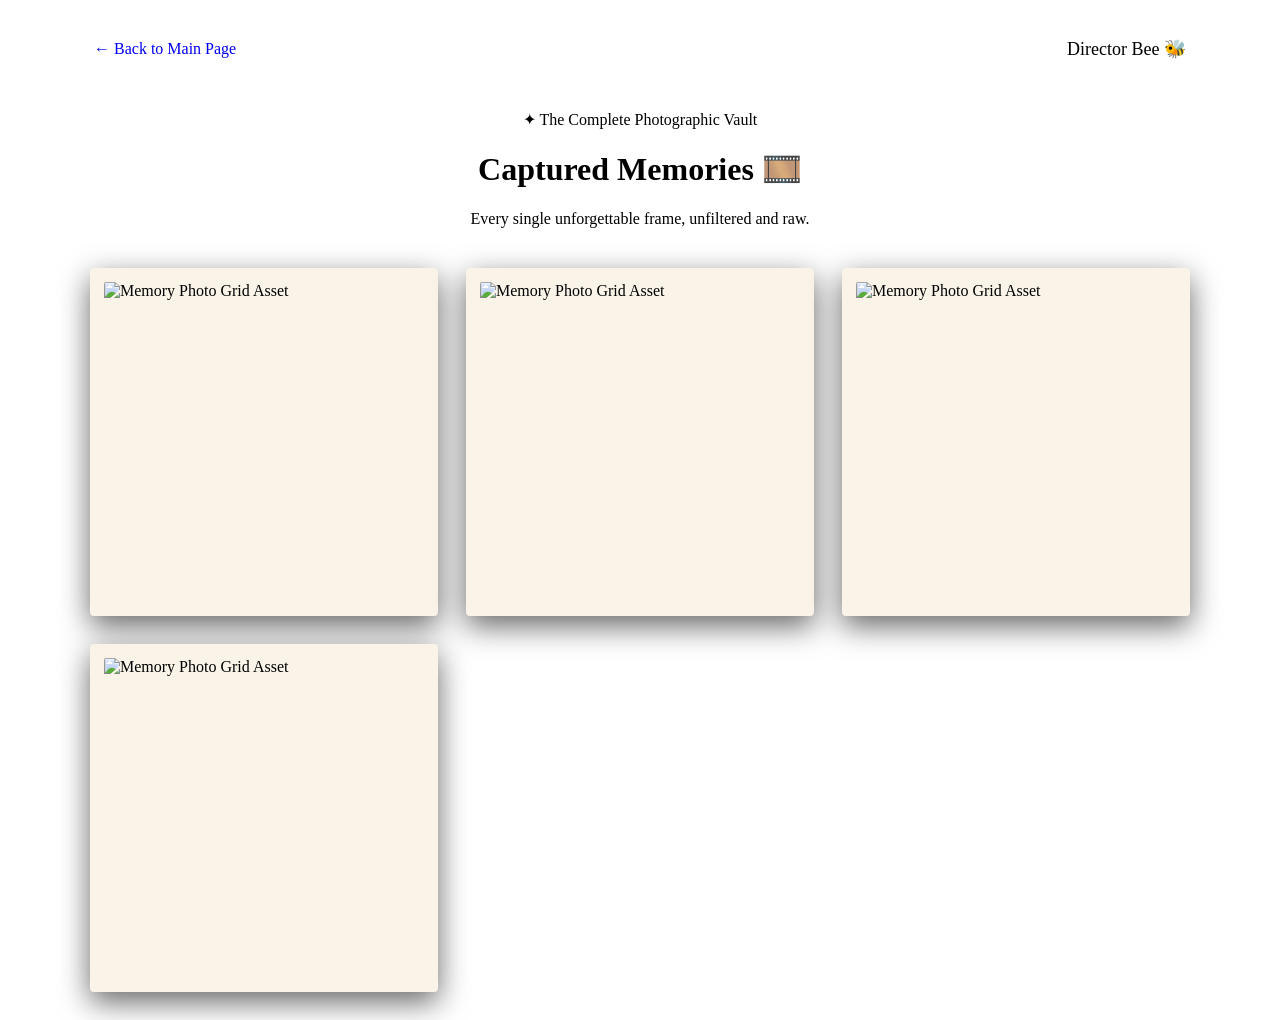
==== gallery.html @ 939d5297 "deployment commit" ====
<!DOCTYPE html>
<html lang="en">
<head>
  <meta charset="UTF-8" />
  <meta name="viewport" content="width=device-width, initial-scale=1.0" />
  <title>Director Bee's Photographic Archive 🎞️</title>
  <link rel="stylesheet" href="style.css" />
  <link rel="icon" type="image/svg+xml" href="images/favicon.svg" />
  <style>
    .gallery-body {
      background-color: var(--bg-base);
      color: var(--text-primary);
      min-height: 100vh;
      padding: 20px 16px;
    }
    .gallery-layout-wrapper {
      max-width: 1100px;
      margin: 0 auto;
    }
    
    .subpage-nav-header {
      display: flex;
      justify-content: space-between;
      align-items: center;
      margin-bottom: 40px;
      gap: 16px;
      padding: 10px 4px;
    }
    .btn-return {
      text-decoration: none;
      display: inline-flex;
      align-items: center;
      gap: 8px;
      white-space: nowrap;
    }

    .custom-masonry-grid {
      display: grid;
      grid-template-columns: repeat(auto-fill, minmax(260px, 1fr));
      gap: 28px;
      margin-top: 40px;
    }
    .archive-polaroid {
      background: #faf4e8;
      padding: 14px; 
      border-radius: 4px;
      box-shadow: 0 10px 30px rgba(0,0,0,0.6);
      transition: all 0.3s cubic-bezier(0.25, 0.46, 0.45, 0.94);
      cursor: zoom-in;
    }
    .archive-polaroid:hover {
      transform: translateY(-8px) scale(1.03) rotate(1deg);
      box-shadow: 0 20px 50px rgba(0,0,0,0.8), 0 0 25px var(--accent-glow);
    }
    .archive-polaroid img {
      width: 100%;
      aspect-ratio: 1;
      object-fit: cover;
      border-radius: 2px;
      display: block;
    }

    @media (max-width: 520px) {
      .subpage-nav-header {
        flex-direction: column;
        align-items: flex-start;
        gap: 12px;
      }
      .custom-masonry-grid {
        grid-template-columns: repeat(2, 1fr);
        gap: 12px;
        margin-top: 24px;
      }
      .archive-polaroid {
        padding: 8px;
      }
    }
  </style>
</head>
<body class="gallery-body">

  <div class="bg-orbs" aria-hidden="true">
    <div class="orb orb-2" style="top:20%; left:10%"></div>
    <div class="orb orb-3" style="bottom:15%; right:15%"></div>
  </div>

  <div class="gallery-layout-wrapper">
    <header class="subpage-nav-header">
      <a href="index.html" class="btn-ghost btn-return">
        ← Back to Main Page
      </a>
      <span class="name" style="font-family:'DM Serif Display',serif; color:var(--accent); font-size:18px;">Director Bee 🐝</span>
    </header>

    <div style="text-align:center;">
      <p class="section-label">✦ The Complete Photographic Vault</p>
      <h1 class="carousel-title">Captured <span class="gold">Memories</span> 🎞️</h1>
      <p class="carousel-subtitle">Every single unforgettable frame, unfiltered and raw.</p>
    </div>

    <main class="custom-masonry-grid">
      
      <div class="archive-polaroid">
        <img src="images/carousel1.jpg" alt="Memory Photo Grid Asset" />
      </div>

      <div class="archive-polaroid">
        <img src="images/carousel2.jpg" alt="Memory Photo Grid Asset" />
      </div>

      <div class="archive-polaroid">
        <img src="images/carousel3.jpg" alt="Memory Photo Grid Asset" />
      </div>

      <div class="archive-polaroid">
        <img src="images/carousel4.jpg" alt="Memory Photo Grid Asset" />
      </div>

      <div class="archive-polaroid">
        <img src="images/gallery5.jpg" alt="Memory Photo Grid Asset" onerror="this.parentElement.style.display='none'" />
      </div>

      <div class="archive-polaroid">
        <img src="images/gallery6.jpg" alt="Memory Photo Grid Asset" onerror="this.parentElement.style.display='none'" />
      </div>

    </main>
  </div>

  <div id="gallery-lightbox" style="position: fixed; inset: 0; z-index: 9000; background: rgba(0, 0, 0, 0.94); backdrop-filter: blur(25px); display: none; align-items: center; justify-content: center; padding: 24px; cursor: zoom-out;">
    <button id="gallery-lightbox-close" style="position: absolute; top: 24px; right: 24px; width: 44px; height: 44px; border-radius: 50%; background: var(--bg-raised); border: 1px solid var(--glass-border); color: var(--text-primary); font-size: 20px; cursor: pointer; display: flex; align-items: center; justify-content: center;">✕</button>
    <img id="gallery-lightbox-img" src="" alt="Expanded View Asset" style="max-width: 90vw; max-height: 90vh; object-fit: contain; border-radius: var(--radius-md); border: 1px solid var(--glass-border); box-shadow: 0 24px 80px rgba(0,0,0,0.95);" />
  </div>

  <script>
    const box = document.getElementById("gallery-lightbox");
    const boxImg = document.getElementById("gallery-lightbox-img");
    const boxClose = document.getElementById("gallery-lightbox-close");

    document.querySelectorAll(".archive-polaroid img").forEach(img => {
      img.addEventListener("click", () => {
        boxImg.src = img.src;
        box.style.display = "flex";
        document.body.style.overflow = "hidden";
      });
    });

    function cleanClose() {
      box.style.display = "none";
      boxImg.src = "";
      document.body.style.overflow = "";
    }

    boxClose.addEventListener("click", cleanClose);
    box.addEventListener("click", (e) => { if (e.target === box) cleanClose(); });
    document.addEventListener("keydown", (e) => { if (e.key === "Escape") cleanClose(); });
  </script>
</body>
</html>
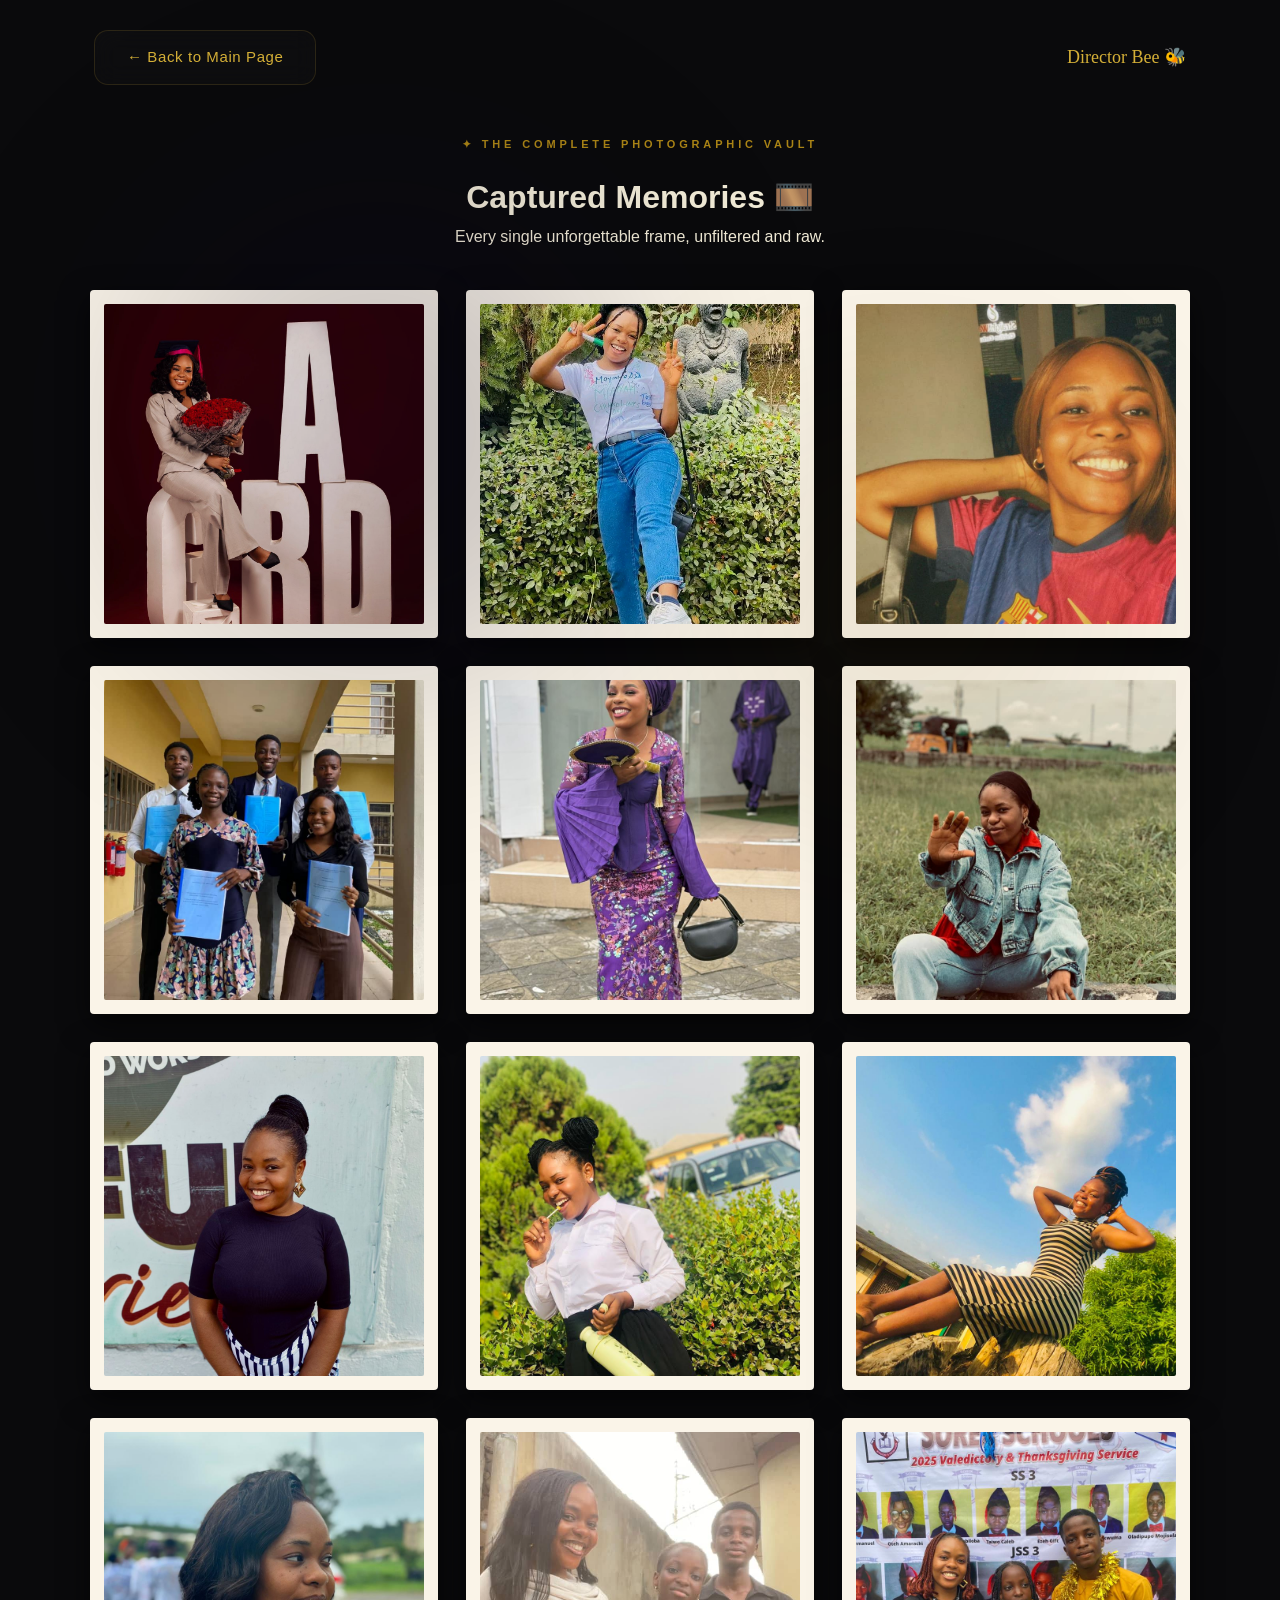
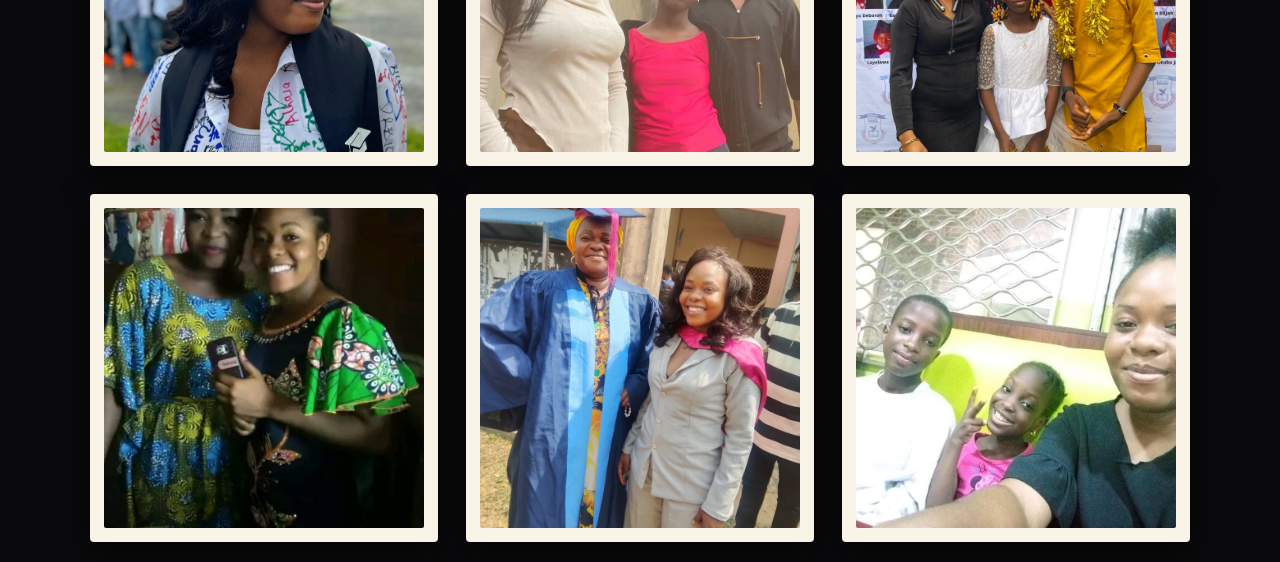
==== commit 79fae510: "feat : added the picrures for the gallery" ====
--- a/gallery.html
+++ b/gallery.html
@@ -103,20 +103,64 @@
     <main class="custom-masonry-grid">
       
       <div class="archive-polaroid">
-        <img src="images/carousel1.jpg" alt="Memory Photo Grid Asset" />
-      </div>
-
-      <div class="archive-polaroid">
-        <img src="images/carousel2.jpg" alt="Memory Photo Grid Asset" />
-      </div>
-
-      <div class="archive-polaroid">
-        <img src="images/carousel3.jpg" alt="Memory Photo Grid Asset" />
-      </div>
-
-      <div class="archive-polaroid">
-        <img src="images/carousel4.jpg" alt="Memory Photo Grid Asset" />
-      </div>
+  <img src="images/1.jpeg" alt="Memory Photo Grid Asset" />
+</div>
+
+<div class="archive-polaroid">
+  <img src="images/2.jpeg" alt="Memory Photo Grid Asset" />
+</div>
+
+<div class="archive-polaroid">
+  <img src="images/3.jpeg" alt="Memory Photo Grid Asset" />
+</div>
+
+<div class="archive-polaroid">
+  <img src="images/4.jpeg" alt="Memory Photo Grid Asset" />
+</div>
+
+<div class="archive-polaroid">
+  <img src="images/5.jpeg" alt="Memory Photo Grid Asset" />
+</div>
+
+<div class="archive-polaroid">
+  <img src="images/6.jpeg" alt="Memory Photo Grid Asset" />
+</div>
+
+<div class="archive-polaroid">
+  <img src="images/7.jpeg" alt="Memory Photo Grid Asset" />
+</div>
+
+<div class="archive-polaroid">
+  <img src="images/8.jpeg" alt="Memory Photo Grid Asset" />
+</div>
+
+<div class="archive-polaroid">
+  <img src="images/9.jpeg" alt="Memory Photo Grid Asset" />
+</div>
+
+<div class="archive-polaroid">
+  <img src="images/10.jpeg" alt="Memory Photo Grid Asset" />
+</div>
+
+<div class="archive-polaroid">
+  <img src="images/11.jpeg" alt="Memory Photo Grid Asset" />
+</div>
+
+<div class="archive-polaroid">
+  <img src="images/12.jpeg" alt="Memory Photo Grid Asset" />
+</div>
+
+<div class="archive-polaroid">
+  <img src="images/13.jpeg" alt="Memory Photo Grid Asset" />
+</div>
+
+<div class="archive-polaroid">
+  <img src="images/14.jpeg" alt="Memory Photo Grid Asset" />
+</div>
+
+<div class="archive-polaroid">
+  <img src="images/15.jpeg" alt="Memory Photo Grid Asset" />
+</div>
 
       <div class="archive-polaroid">
         <img src="images/gallery5.jpg" alt="Memory Photo Grid Asset" onerror="this.parentElement.style.display='none'" />
--- a/style.css
+++ b/style.css
@@ -0,0 +1,953 @@
+/* ============================================================
+   style.css — Director Bee's Birthday Site | Luxury Edition
+   ============================================================ */
+
+@import url('https://fonts.googleapis.com/css2?family=DM+Serif+Display:ital@0;1&family=DM+Sans:ital,opsz,wght@0,9..40,300;0,9..40,400;0,9..40,500;0,9..40,600;1,9..40,300&display=swap');
+
+/* ─── Design Tokens ─────────────────────────────────────────── */
+:root {
+  --bg-base:       #0a0a0c;
+  --bg-surface:    #111116;
+  --bg-raised:     #181822;
+  --accent:        #d4af37;
+  --accent-dim:    #aa8416;
+  --accent-glow:   rgba(212, 175, 55, 0.3);
+  --accent-soft:   rgba(212, 175, 55, 0.08);
+  --glass-bg:      rgba(255, 255, 255, 0.02);
+  --glass-border:  rgba(212, 175, 55, 0.15);
+  --text-primary:  #f0ead6;
+  --text-muted:    rgba(240, 234, 214, 0.6);
+  --text-faint:    rgba(240, 234, 214, 0.35);
+  --radius-sm:     8px;
+  --radius-md:     14px;
+  --radius-lg:     24px;
+  --radius-xl:     36px;
+  --transition:    0.4s cubic-bezier(0.16, 1, 0.3, 1);
+  --shadow-gold:   0 12px 40px rgba(0, 0, 0, 0.7), 
+                   0 0 30px rgba(212, 175, 55, 0.05);
+  --shadow-deep:   0 30px 90px rgba(0, 0, 0, 0.85);
+}
+
+/* ─── Reset & Base ───────────────────────────────────────────── */
+*, *::before, *::after { box-sizing: border-box; margin: 0; padding: 0; }
+
+html { scroll-behavior: smooth; font-size: 16px; background-color: var(--bg-base); }
+
+body {
+  font-family: 'DM Sans', sans-serif;
+  background-color: var(--bg-base);
+  color: var(--text-primary);
+  overflow-x: hidden;
+  line-height: 1.65;
+  -webkit-font-smoothing: antialiased;
+}
+
+/* ─── Background Orbs ───────────────────────────────────────── */
+.bg-orbs {
+  position: fixed;
+  inset: 0;
+  pointer-events: none;
+  z-index: 0;
+  overflow: hidden;
+}
+
+.orb {
+  position: absolute;
+  border-radius: 50%;
+  filter: blur(120px);
+  opacity: 0.15;
+  animation: orbPulse 10s ease-in-out infinite alternate;
+}
+
+.orb-1 {
+  width: 600px; height: 600px;
+  background: radial-gradient(circle, #d4af37 0%, #442a00 70%, transparent 100%);
+  top: -200px; left: -150px;
+  animation-delay: 0s;
+}
+
+.orb-2 {
+  width: 500px; height: 500px;
+  background: radial-gradient(circle, #1c113a 0%, #07031c 60%, transparent 100%);
+  bottom: -100px; right: -100px;
+  animation-delay: -3s;
+  opacity: 0.22;
+}
+
+.orb-3 {
+  width: 400px; height: 400px;
+  background: radial-gradient(circle, #aa8416 0%, #2b1d00 70%, transparent 100%);
+  top: 45%; left: 55%;
+  animation-delay: -6s;
+  opacity: 0.1;
+}
+
+@keyframes orbPulse {
+  from { transform: scale(1) translate(0, 0); opacity: 0.12; }
+  to   { transform: scale(1.15) translate(30px, -30px); opacity: 0.22; }
+}
+
+/* ─── Background Text Depth Layer ───────────────────────────── */
+.bg-depth-text {
+  position: fixed;
+  inset: 0;
+  pointer-events: none;
+  z-index: 0;
+  display: flex;
+  align-items: center;
+  justify-content: center;
+  font-family: 'DM Serif Display', serif;
+  font-size: clamp(100px, 25vw, 320px);
+  color: rgba(212, 175, 55, 0.012);
+  white-space: nowrap;
+  user-select: none;
+  letter-spacing: 0.15em;
+}
+
+/* ─── Canvas Layers ──────────────────────────────────────────── */
+#confetti-canvas,
+#cake-confetti-canvas,
+#puzzle-confetti-canvas {
+  position: fixed;
+  inset: 0;
+  pointer-events: none;
+  z-index: 9999;
+}
+
+/* ─── Side Indicator Dots ────────────────────────────────────── */
+#side-dots {
+  position: fixed;
+  right: 28px;
+  top: 50%;
+  transform: translateY(-50%);
+  z-index: 200;
+  display: flex;
+  flex-direction: column;
+  gap: 14px;
+  opacity: 0;
+  transition: opacity 0.5s var(--transition);
+}
+
+#side-dots.visible { opacity: 1; }
+
+.dot {
+  width: 8px; height: 8px;
+  border-radius: 50%;
+  background: var(--text-faint);
+  border: 1px solid var(--glass-border);
+  cursor: pointer;
+  transition: all 0.3s cubic-bezier(0.34, 1.56, 0.64, 1);
+}
+
+.dot.active {
+  background: var(--accent);
+  box-shadow: 0 0 14px var(--accent), 0 0 4px var(--accent);
+  transform: scale(1.5);
+}
+
+/* ─── Navigation & Subpage Header Layout (Mobile Crash Fixes) ── */
+.subpage-header {
+  display: flex;
+  align-items: center;
+  justify-content: space-between;
+  padding: 24px 40px;
+  background: rgba(10, 10, 12, 0.6);
+  backdrop-filter: blur(20px);
+  -webkit-backdrop-filter: blur(20px);
+  border-bottom: 1px solid var(--glass-border);
+  position: relative;
+  z-index: 110;
+  gap: 20px;
+  width: 100%;
+}
+
+.subpage-header .back-btn {
+  font-family: 'DM Sans', sans-serif;
+  font-size: 14px;
+  font-weight: 500;
+  color: var(--text-muted);
+  text-decoration: none;
+  display: inline-flex;
+  align-items: center;
+  gap: 8px;
+  transition: color 0.3s, transform 0.3s;
+  white-space: nowrap;
+}
+
+.subpage-header .back-btn:hover {
+  color: var(--accent);
+  transform: translateX(-2px);
+}
+
+.subpage-header .director-title {
+  font-family: 'DM Serif Display', serif;
+  font-size: clamp(18px, 3vw, 24px);
+  color: var(--accent);
+  text-align: right;
+  letter-spacing: 0.02em;
+  overflow: hidden;
+  text-overflow: ellipsis;
+  white-space: nowrap;
+}
+
+/* ─── Screen 1: Landing Gift Box ────────────────────────────── */
+#screen-landing {
+  position: fixed;
+  inset: 0;
+  z-index: 500;
+  display: flex;
+  align-items: center;
+  justify-content: center;
+  background: #060608;
+  flex-direction: column;
+  gap: 40px;
+  transition: transform 1.1s cubic-bezier(0.85, 0, 0.15, 1), opacity 0.8s ease;
+}
+
+#screen-landing.slide-out {
+  transform: translateY(-100vh);
+  opacity: 0;
+  pointer-events: none;
+}
+
+.landing-title {
+  font-family: 'DM Serif Display', serif;
+  font-size: clamp(36px, 6vw, 64px);
+  color: var(--accent);
+  text-shadow: 0 0 40px rgba(212, 175, 55, 0.25);
+  letter-spacing: -0.01em;
+  text-align: center;
+}
+
+.gift-box-wrap {
+  display: flex;
+  flex-direction: column;
+  align-items: center;
+  gap: 28px;
+  animation: floatGift 3.5s ease-in-out infinite alternate;
+}
+
+@keyframes floatGift {
+  from { transform: translateY(0); }
+  to   { transform: translateY(-20px); }
+}
+
+.gift-box {
+  position: relative;
+  width: 170px;
+  height: 150px;
+  filter: drop-shadow(0 20px 50px rgba(212, 175, 55, 0.15));
+}
+
+.gift-body {
+  position: absolute;
+  bottom: 0; left: 0; right: 0;
+  height: 95px;
+  background: linear-gradient(145deg, #18140e, #090806);
+  border: 1.5px solid var(--accent-dim);
+  border-radius: 0 0 10px 10px;
+  overflow: hidden;
+}
+
+.gift-body::before {
+  content: '';
+  position: absolute;
+  top: 0; bottom: 0; left: 50%;
+  transform: translateX(-50%);
+  width: 26px;
+  background: linear-gradient(135deg, var(--accent), var(--accent-dim));
+  box-shadow: 0 0 20px var(--accent-glow);
+}
+
+.gift-lid {
+  position: absolute;
+  top: 0; left: -6px; right: -6px;
+  height: 54px;
+  background: linear-gradient(145deg, #241d12, #100d08);
+  border: 1.5px solid var(--accent);
+  border-radius: 8px 8px 0 0;
+  box-shadow: 0 6px 25px rgba(0,0,0,0.6);
+}
+
+.gift-lid::before {
+  content: '';
+  position: absolute;
+  top: 0; bottom: 0; left: 50%;
+  transform: translateX(-50%);
+  width: 26px;
+  background: linear-gradient(135deg, var(--accent), var(--accent-dim));
+}
+
+.gift-bow {
+  position: absolute;
+  top: -24px; left: 50%;
+  transform: translateX(-50%);
+  display: flex;
+}
+
+.bow-left, .bow-right {
+  width: 38px; height: 30px;
+  border-radius: 50% 50% 0 50%;
+  background: linear-gradient(135deg, var(--accent), var(--accent-dim));
+  box-shadow: 0 0 14px var(--accent-glow);
+}
+
+.bow-right {
+  border-radius: 50% 50% 50% 0;
+  transform: scaleX(-1);
+  margin-left: -5px;
+}
+
+.gift-tagline {
+  font-family: 'DM Serif Display', serif;
+  font-size: clamp(20px, 3.5vw, 28px);
+  color: var(--text-primary);
+  text-align: center;
+  letter-spacing: 0.02em;
+}
+
+.gift-tagline span {
+  color: var(--accent);
+  text-shadow: 0 0 20px var(--accent-glow);
+}
+
+/* ─── Buttons & Action Links ─────────────────────────────────── */
+.btn-primary {
+  display: inline-flex;
+  align-items: center;
+  justify-content: center;
+  gap: 10px;
+  padding: 16px 38px;
+  background: linear-gradient(135deg, var(--accent), var(--accent-dim));
+  color: #0d0d11;
+  font-family: 'DM Sans', sans-serif;
+  font-size: 15px;
+  font-weight: 600;
+  border: none;
+  border-radius: var(--radius-md);
+  cursor: pointer;
+  letter-spacing: 0.03em;
+  box-shadow: 0 6px 24px rgba(212, 175, 55, 0.25);
+  transition: all 0.3s cubic-bezier(0.16, 1, 0.3, 1);
+  text-decoration: none;
+}
+
+.btn-primary:hover {
+  transform: translateY(-3px);
+  box-shadow: 0 12px 35px rgba(212, 175, 55, 0.4);
+}
+
+.btn-primary:active { transform: translateY(-1px); }
+
+.btn-ghost {
+  display: inline-flex;
+  align-items: center;
+  justify-content: center;
+  gap: 10px;
+  padding: 14px 32px;
+  background: var(--glass-bg);
+  color: var(--accent);
+  font-family: 'DM Sans', sans-serif;
+  font-size: 15px;
+  font-weight: 500;
+  border: 1px solid var(--glass-border);
+  border-radius: var(--radius-md);
+  cursor: pointer;
+  letter-spacing: 0.04em;
+  transition: all 0.3s var(--transition);
+  backdrop-filter: blur(12px);
+  -webkit-backdrop-filter: blur(12px);
+  text-decoration: none;
+}
+
+.btn-ghost:hover {
+  background: var(--accent-soft);
+  border-color: var(--accent);
+  box-shadow: 0 0 25px var(--accent-glow);
+  transform: translateY(-2px);
+}
+
+/* ─── Main Scroll Container ──────────────────────────────────── */
+#main-content { position: relative; z-index: 10; display: none; }
+#main-content.visible { display: block; }
+
+/* ─── Screen 2: Celebration Hero ─────────────────────────────── */
+#section-hero {
+  min-height: 100vh;
+  display: flex;
+  flex-direction: column;
+  align-items: center;
+  justify-content: center;
+  text-align: center;
+  padding: 60px 24px;
+}
+
+.hero-eyebrow {
+  font-size: 12px;
+  font-weight: 600;
+  letter-spacing: 0.3em;
+  text-transform: uppercase;
+  color: var(--accent);
+  margin-bottom: 24px;
+  opacity: 0;
+  animation: fadeUp 1s 0.2s forwards;
+}
+
+.hero-title {
+  font-family: 'DM Serif Display', serif;
+  font-size: clamp(46px, 10vw, 105px);
+  line-height: 1.02;
+  color: var(--text-primary);
+  margin-bottom: 16px;
+  opacity: 0;
+  animation: fadeUp 1.2s 0.4s forwards;
+}
+
+.hero-title .gold { 
+  color: var(--accent); 
+  background: linear-gradient(135deg, #fff 10%, var(--accent) 60%, var(--accent-dim) 100%);
+  -webkit-background-clip: text;
+  -webkit-text-fill-color: transparent;
+}
+
+.hero-subtitle {
+  font-family: 'DM Serif Display', serif;
+  font-size: clamp(18px, 3.5vw, 30px);
+  font-style: italic;
+  color: var(--text-muted);
+  margin-bottom: 54px;
+  opacity: 0;
+  animation: fadeUp 1.2s 0.6s forwards;
+}
+
+.hero-subtitle span { color: var(--accent); font-style: normal; }
+
+#begin-journey-btn { opacity: 0; animation: fadeUp 1.2s 0.8s forwards; }
+
+@keyframes fadeUp {
+  from { opacity: 0; transform: translateY(40px); }
+  to   { opacity: 1; transform: translateY(0); }
+}
+
+/* ─── Timeline Sections Base ─────────────────────────────────── */
+.timeline-section {
+  min-height: 100vh;
+  display: flex;
+  align-items: center;
+  justify-content: center;
+  padding: 100px 24px;
+  position: relative;
+}
+
+.section-label {
+  font-size: 11px;
+  font-weight: 600;
+  letter-spacing: 0.35em;
+  text-transform: uppercase;
+  color: var(--accent-dim);
+  margin-bottom: 18px;
+}
+
+/* ─── Glass Card ─────────────────────────────────────────────── */
+.glass-card {
+  background: var(--glass-bg);
+  border: 1px solid var(--glass-border);
+  border-radius: var(--radius-lg);
+  padding: 54px;
+  backdrop-filter: blur(20px);
+  -webkit-backdrop-filter: blur(20px);
+  box-shadow: var(--shadow-gold);
+  position: relative;
+}
+
+.glass-card::before {
+  content: '';
+  position: absolute;
+  top: 0; left: 0; right: 0;
+  height: 1px;
+  background: linear-gradient(90deg, transparent, rgba(212, 175, 55, 0.3), transparent);
+}
+
+/* ─── Screen 3: Dedication ───────────────────────────────────── */
+.dedication-inner { max-width: 740px; width: 100%; }
+
+.dedication-quote-mark {
+  font-family: 'DM Serif Display', serif;
+  font-size: 130px;
+  line-height: 0.5;
+  color: var(--accent);
+  opacity: 0.15;
+  display: block;
+  margin-bottom: -10px;
+}
+
+.dedication-title {
+  font-family: 'DM Serif Display', serif;
+  font-size: clamp(30px, 4.5vw, 48px);
+  margin-bottom: 28px;
+}
+
+.dedication-body p {
+  font-size: 17px;
+  line-height: 1.9;
+  color: var(--text-muted);
+  margin-bottom: 22px;
+}
+
+.dedication-body p:last-child { margin-bottom: 0; }
+.dedication-body .highlight { color: var(--accent); font-weight: 500; }
+
+.dedication-sign {
+  margin-top: 36px;
+  padding-top: 24px;
+  border-top: 1px solid var(--glass-border);
+  font-family: 'DM Serif Display', serif;
+  font-style: italic;
+  font-size: 22px;
+  color: var(--accent);
+}
+
+/* ─── Screen 4: Candle Cake Layer System (Layer Interaction Fix) */
+#section-cake { flex-direction: column; gap: 32px; }
+
+.cake-instruction {
+  text-align: center;
+  font-size: 15px;
+  color: var(--text-muted);
+  letter-spacing: 0.02em;
+}
+
+.cake-wrapper {
+  position: relative;
+  user-select: none;
+  margin-top: 70px; /* Enhanced headroom clearance for candles */
+  z-index: 10; /* Set distinct root stacking layer */
+  transition: transform 0.3s cubic-bezier(0.175, 0.885, 0.32, 1.275);
+}
+
+.cake-wrapper:hover { transform: scale(1.03); }
+
+.cake-tier {
+  position: relative;
+  border-radius: 14px 14px 0 0;
+  z-index: 5;
+}
+
+.cake-tier-3 {
+  width: 310px; height: 75px;
+  background: linear-gradient(160deg, #241707, #130c05);
+  border: 1px solid rgba(212, 175, 55, 0.3);
+  border-bottom: none;
+  margin: 0 auto;
+}
+
+.cake-tier-2 {
+  width: 230px; height: 65px;
+  background: linear-gradient(160deg, #1b1105, #0f0a04);
+  border: 1px solid rgba(212, 175, 55, 0.25);
+  border-bottom: none;
+  margin: 0 auto;
+}
+
+.cake-tier-1 {
+  width: 150px; height: 55px;
+  background: linear-gradient(160deg, #201507, #110b04);
+  border: 1px solid rgba(212, 175, 55, 0.4);
+  border-bottom: none;
+  margin: 0 auto;
+  overflow: visible; /* Changed from hidden to visible */
+}
+
+.cake-tier-2, .cake-tier-3 {
+  overflow: hidden;
+}
+
+.cake-plate {
+  width: 340px; height: 22px;
+  background: linear-gradient(135deg, var(--accent-dim), #644a0b);
+  border-radius: 0 0 40px 40px;
+  margin: 0 auto;
+  z-index: 4;
+  box-shadow: 0 10px 30px rgba(212, 175, 55, 0.15);
+}
+
+.cake-tier::after {
+  content: '';
+  position: absolute;
+  inset: 0;
+  background: repeating-linear-gradient(-45deg, transparent, transparent 18px, rgba(212, 175, 55, 0.04) 18px, rgba(212, 175, 55, 0.04) 20px);
+}
+
+.cake-frosting {
+  height: 12px;
+  background: linear-gradient(90deg, 
+    transparent 0%, var(--accent) 15%, var(--accent-dim) 25%, 
+    transparent 35%, var(--accent) 50%, var(--accent-dim) 60%, 
+    transparent 70%, var(--accent) 85%, transparent 100%);
+  opacity: 0.65;
+  position: absolute;
+  top: -4px; left: 0; right: 0;
+}
+
+/* Floating Click Interactive Candle Row */
+.candles-row {
+  display: flex;
+  justify-content: center;
+  gap: 12px;
+  position: absolute;
+  top: -55px; /* Sits perfectly resting onto the top tier rim bounds */
+  left: 50%;
+  transform: translateX(-50%);
+  width: 100%;
+  z-index: 40; /* High stack prioritizes mouse pointer inputs smoothly */
+  pointer-events: none; /* Passes empty airspace clicks downwards */
+}
+
+.candle {
+  display: flex;
+  flex-direction: column;
+  align-items: center;
+  gap: 2px;
+  cursor: pointer;
+  pointer-events: auto; /* Safely claims local click hits */
+  position: relative;
+  z-index: 45;
+}
+
+.candle-stick {
+  width: 8px; height: 38px;
+  background: linear-gradient(180deg, #d4af37, #7c6016);
+  border-radius: 2px 2px 0 0;
+  position: relative;
+}
+
+.candle-flame {
+  width: 14px; height: 22px;
+  position: relative;
+  transition: opacity 0.4s cubic-bezier(0.16, 1, 0.3, 1), transform 0.4s;
+}
+
+.flame-inner {
+  position: absolute;
+  bottom: 0; left: 50%;
+  transform: translateX(-50%);
+  width: 8px; height: 16px;
+  background: radial-gradient(ellipse at 50% 80%, #ffffff, #ffd54f, #ff9800, transparent);
+  border-radius: 50% 50% 40% 40%;
+  animation: flicker 0.12s ease-in-out infinite alternate;
+}
+
+.flame-outer {
+  position: absolute;
+  bottom: -2px; left: 50%;
+  transform: translateX(-50%);
+  width: 14px; height: 22px;
+  background: radial-gradient(ellipse at 50% 80%, rgba(255,210,80,0.6), rgba(255,80,10,0.2), transparent);
+  border-radius: 50% 50% 40% 40%;
+  animation: flicker 0.18s ease-in-out infinite alternate-reverse;
+  filter: blur(1px);
+}
+
+.candle-flame.extinguished {
+  opacity: 0 !important;
+  transform: scale(0.4);
+  pointer-events: none;
+}
+
+@keyframes flicker {
+  from { transform: translateX(-50%) scaleX(1) rotate(-1deg); }
+  to   { transform: translateX(-50%) scaleX(0.9) rotate(1deg); }
+}
+
+.cake-status {
+  text-align: center;
+  font-family: 'DM Serif Display', serif;
+  font-size: 24px;
+  color: var(--accent);
+  margin-top: 12px;
+}
+
+/* ─── Screen 5: Stacked Compact Hype Feed Summary ───────────── */
+#section-feed { align-items: center; }
+.feed-inner { max-width: 640px; width: 100%; }
+.feed-header { text-align: center; margin-bottom: 36px; }
+
+.mini-feed-container {
+  display: flex;
+  flex-direction: column;
+  gap: 12px;
+}
+
+.mini-feed-container .wish-card {
+  transform: scale(1);
+  transition: transform 0.3s cubic-bezier(0.16, 1, 0.3, 1), background-color 0.3s;
+  border-radius: var(--radius-sm);
+}
+
+.mini-feed-container .wish-card:hover {
+  transform: translateX(4px);
+  background: rgba(255, 255, 255, 0.05);
+  border-color: rgba(212, 175, 55, 0.3);
+}
+
+.wish-card {
+  background: #121218;
+  border: 1px solid var(--glass-border);
+  border-radius: var(--radius-lg);
+  padding: 24px;
+  box-shadow: 0 4px 20px rgba(0,0,0,0.4);
+}
+
+.wish-header { display: flex; align-items: center; gap: 14px; }
+
+.wish-avatar {
+  width: 44px; height: 44px;
+  border-radius: 50%;
+  object-fit: cover;
+  border: 1.5px solid var(--glass-border);
+  background: var(--bg-raised);
+}
+
+.wish-avatar-fallback {
+  width: 44px; height: 44px;
+  border-radius: 50%;
+  background: var(--bg-raised);
+  border: 1.5px solid var(--glass-border);
+  display: flex; align-items: center; justify-content: center;
+}
+
+.wish-name { font-size: 16px; font-weight: 600; color: var(--text-primary); }
+.wish-time { font-size: 12px; color: var(--text-faint); }
+.wish-message { font-size: 15px; color: var(--text-muted); margin-top: 14px; white-space: pre-wrap; }
+
+.feed-loading { display: flex; align-items: center; gap: 12px; color: var(--text-muted); padding: 20px 0; }
+.spinner { width: 20px; height: 20px; border: 2px solid var(--glass-border); border-top-color: var(--accent); border-radius: 50%; animation: spin 0.8s linear infinite; }
+@keyframes spin { to { transform: rotate(360deg); } }
+
+/* FIX: Container masking and smooth fade-out blur system */
+.feed-blur-wrapper {
+  position: relative;
+  max-height: 520px; /* Limits the view height for about 10 small cards */
+  overflow: hidden;
+}
+
+.feed-bottom-blur {
+  position: absolute;
+  bottom: 0;
+  left: 0;
+  right: 0;
+  height: 120px;
+  background: linear-gradient(to top, var(--bg-base) 15%, transparent 100%);
+  pointer-events: none; /* Allows interactions underneath if needed */
+  z-index: 2;
+}
+
+/* ─── Screen 6: Polaroid Carousel Summary (Premium Overhaul) ── */
+#section-carousel { flex-direction: column; gap: 40px; overflow: hidden; padding: 100px 0; }
+.carousel-track-wrap { width: 100%; overflow: hidden; position: relative; }
+.carousel-track { display: flex; gap: 32px; padding: 20px 60px; transition: transform 0.6s cubic-bezier(0.16, 1, 0.3, 1); }
+
+.polaroid {
+  flex: 0 0 260px;
+  background: #fbf9f4;
+  padding: 14px 14px 44px 14px;
+  border-radius: 2px;
+  box-shadow: 0 15px 35px rgba(0,0,0,0.65);
+  transform: rotate(var(--tilt, 0deg));
+  transition: transform 0.3s cubic-bezier(0.25, 0.46, 0.45, 0.94), box-shadow 0.3s;
+}
+
+.polaroid:hover {
+  transform: rotate(0deg) scale(1.05) translateY(-10px) !important;
+  box-shadow: 0 25px 55px rgba(0,0,0,0.85), 0 0 25px rgba(212,175,55,0.15);
+  z-index: 15;
+}
+
+.polaroid img { width: 100%; aspect-ratio: 1; object-fit: cover; display: block; }
+.polaroid-caption { position: absolute; bottom: 12px; left: 0; right: 0; text-align: center; font-family: 'DM Serif Display', serif; font-size: 14px; color: #1c1c22; font-style: italic; }
+
+.carousel-controls { 
+  display: flex; 
+  align-items: center; 
+  justify-content: center; 
+  gap: 32px; 
+  margin-top: 16px;
+}
+
+/* Upgraded high-end floating control items */
+.carousel-btn {
+  width: 48px;
+  height: 48px;
+  border-radius: 50%;
+  background: var(--bg-surface);
+  border: 1px solid var(--glass-border);
+  color: var(--accent);
+  font-size: 18px;
+  font-weight: bold;
+  cursor: pointer;
+  display: flex;
+  align-items: center;
+  justify-content: center;
+  box-shadow: 0 4px 15px rgba(0, 0, 0, 0.5);
+  transition: all 0.3s cubic-bezier(0.16, 1, 0.3, 1);
+  backdrop-filter: blur(8px);
+}
+
+.carousel-btn:hover {
+  background: var(--accent-soft);
+  border-color: var(--accent);
+  color: #fff;
+  box-shadow: 0 0 20px var(--accent-glow);
+  transform: scale(1.08);
+}
+
+.carousel-dots { display: flex; gap: 8px; align-items: center; }
+.carousel-dot { width: 6px; height: 6px; border-radius: 50%; background: var(--text-faint); cursor: pointer; transition: all 0.3s; }
+.carousel-dot.active { background: var(--accent); width: 18px; border-radius: 4px; }
+
+/* ─── Screen 7: Word Search Interactive Grid ────────────────── */
+#section-puzzle { flex-direction: column; gap: 36px; }
+.puzzle-container { background: rgba(255,255,255,0.01); padding: 16px; border-radius: var(--radius-lg); border: 1px solid rgba(212,175,55,0.06); }
+
+.puzzle-words-hint { display: flex; flex-wrap: wrap; gap: 10px; justify-content: center; margin-bottom: 12px; }
+.word-chip { padding: 6px 16px; border-radius: 100px; background: var(--accent-soft); border: 1px solid var(--glass-border); font-size: 13px; font-weight: 600; letter-spacing: 0.05em; color: var(--text-muted); }
+.word-chip.found { border-color: var(--accent); color: var(--accent); text-decoration: line-through; box-shadow: 0 0 10px var(--accent-glow); }
+
+.puzzle-grid {
+  display: grid;
+  grid-template-columns: repeat(6, 1fr);
+  gap: 8px;
+  max-width: 380px;
+  width: 100%;
+  user-select: none;
+  -webkit-user-select: none;
+}
+
+.cell {
+  aspect-ratio: 1;
+  background: #111116;
+  border: 1px solid var(--glass-border);
+  border-radius: var(--radius-sm);
+  display: flex; align-items: center; justify-content: center;
+  font-size: 19px; font-weight: 600; color: var(--text-primary);
+  cursor: pointer;
+  transition: background-color 0.15s, transform 0.1s;
+  touch-action: none; /* Critical path block bypass for mobile drag-hunting */
+}
+
+.cell.selected {
+  background: rgba(212, 175, 55, 0.3);
+  border-color: var(--accent);
+  color: #fff;
+}
+
+.cell.found-perm {
+  background: linear-gradient(135deg, #baa049, var(--accent-dim));
+  border-color: var(--accent);
+  color: #0a0a0c;
+  box-shadow: 0 0 15px var(--accent-glow);
+  font-weight: 700;
+}
+
+.puzzle-status { text-align: center; font-size: 15px; color: var(--text-muted); min-height: 24px; }
+
+/* ─── Screen 8: Secret Reward Panel (Layout Clutter Fix) ─────── */
+#section-reward { flex-direction: column; }
+
+.locked-placeholder {
+  display: flex; 
+  flex-direction: column; 
+  align-items: center; 
+  gap: 14px; 
+  text-align: center;
+  width: 100%;
+}
+
+/* Explicit clean cleanups remove clutter instantly on validation */
+.locked-placeholder.hidden { 
+  display: none !important; 
+}
+
+.locked-section { 
+  display: none; 
+  width: 100%; 
+}
+
+.locked-section.unlocked { 
+  display: block !important; 
+}
+
+.reward-grid {
+  display: grid;
+  grid-template-columns: repeat(auto-fit, minmax(300px, 1fr));
+  gap: 32px; max-width: 850px; width: 100%; margin: 0 auto;
+}
+
+.reveal-card {
+  background: #111116;
+  border: 1px solid var(--glass-border);
+  border-radius: var(--radius-lg);
+  overflow: hidden;
+}
+
+.reveal-img { width: 100%; aspect-ratio: 4/3; object-fit: cover; display: block; }
+.reveal-caption { padding: 24px; }
+.reveal-caption h4 { font-family: 'DM Serif Display', serif; font-size: 22px; color: var(--accent); margin-bottom: 8px; }
+.reveal-caption p { font-size: 14px; color: var(--text-muted); }
+
+/* ─── Screen 9: Outro Footer ─────────────────────────────────── */
+#section-outro { flex-direction: column; text-align: center; gap: 40px; padding-bottom: 140px; }
+.outro-divider { width: 100px; height: 1px; background: linear-gradient(90deg, transparent, var(--accent), transparent); margin: 0 auto; }
+.outro-closing { font-family: 'DM Serif Display', serif; font-size: clamp(16px, 2.8vw, 24px); font-style: italic; color: var(--text-muted); max-width: 600px; line-height: 1.8; }
+.outro-wish { font-family: 'DM Serif Display', serif; font-size: clamp(36px, 8vw, 84px); color: var(--accent); line-height: 1.05; }
+.outro-signature .made-with { font-size: 11px; letter-spacing: 0.2em; text-transform: uppercase; color: var(--text-faint); }
+.outro-signature .name { font-family: 'DM Serif Display', serif; font-size: 19px; color: var(--accent-dim); font-style: italic; margin-top: 4px; }
+
+/* ─── Lightbox Modals ───────────────────────────────────────── */
+#lightbox {
+  position: fixed; inset: 0; z-index: 9000;
+  background: rgba(4, 4, 6, 0.96);
+  backdrop-filter: blur(20px); -webkit-backdrop-filter: blur(20px);
+  display: none; align-items: center; justify-content: center; padding: 24px;
+}
+#lightbox.open { display: flex; }
+#lightbox img { max-width: 92vw; max-height: 90vh; object-fit: contain; border-radius: var(--radius-md); box-shadow: var(--shadow-deep); }
+#lightbox-close {
+  position: absolute; top: 24px; right: 24px; width: 44px; height: 44px; border-radius: 50%;
+  background: #1c1c24; border: 1px solid var(--glass-border); color: #fff; font-size: 18px;
+  cursor: pointer; display: flex; align-items: center; justify-content: center;
+}
+
+/* ─── Scroll Reveal States ───────────────────────────────────── */
+.reveal { opacity: 0; transform: translateY(30px); transition: opacity 0.8s cubic-bezier(0.215, 0.61, 0.355, 1), transform 0.8s cubic-bezier(0.215, 0.61, 0.355, 1); }
+.reveal.revealed { opacity: 1; transform: translateY(0); }
+
+/* ─── Responsive Adaptation ──────────────────────────────────── */
+@media (max-width: 640px) {
+  html { font-size: 15px; }
+  
+  /* Stacks navigation gracefully preventing overlaps on mobile layouts */
+  .subpage-header {
+    flex-direction: column;
+    align-items: flex-start;
+    padding: 16px 24px;
+    gap: 6px;
+  }
+  .subpage-header .director-title {
+    text-align: left;
+    width: 100%;
+    font-size: 18px;
+  }
+  
+  .glass-card { padding: 32px 20px; }
+  .cake-tier-3 { width: 270px; }
+  .cake-tier-2 { width: 200px; }
+  .cake-tier-1 { width: 130px; }
+  .cake-plate  { width: 290px; }
+  .candles-row { top: -54px; gap: 8px; }
+  .candle-stick { height: 36px; width: 7px; }
+  .polaroid    { flex: 0 0 230px; }
+  .carousel-track { padding: 20px 24px; }
+  #side-dots   { display: none; } /* Conceal dot track on small screens for tracking clarity */
+  .cell        { font-size: 17px; }
+}
